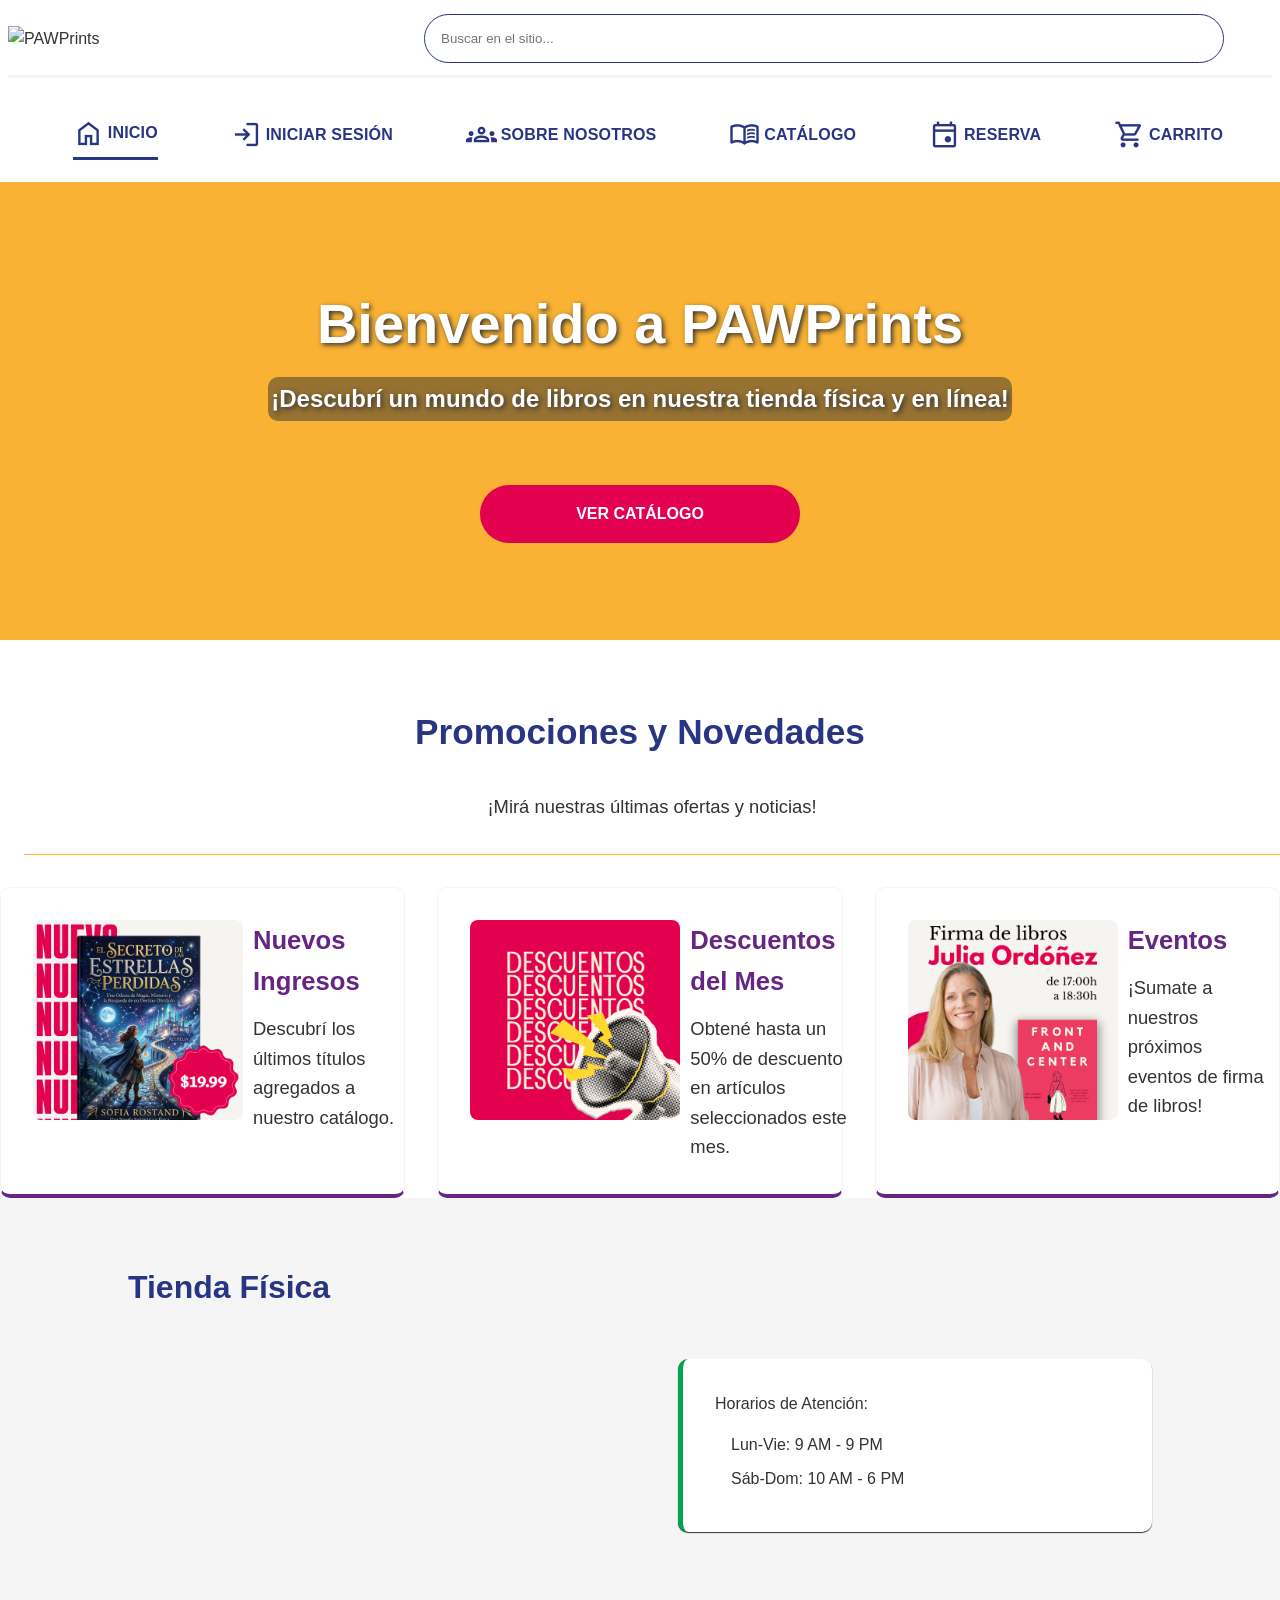
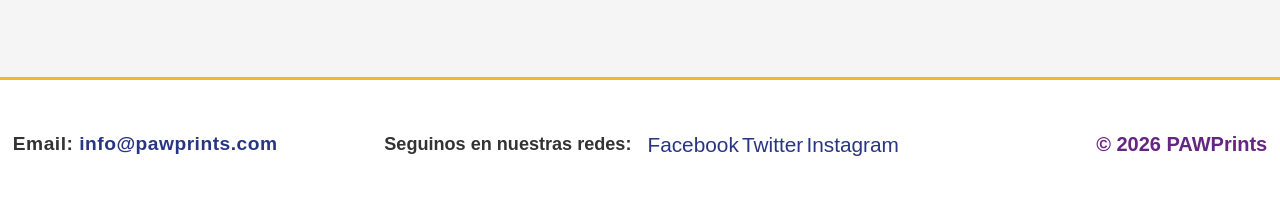
==== Maquetado web/index.html @ 9c55c928 "Inicio.css terminado" ====
<!doctype html>
<html lang="es">
  <head>
    <meta charset="UTF-8" />
    <meta name="viewport" content="width=device-width, initial-scale=1.0" />
    <link rel="stylesheet" href="styles/style.css">
    <link rel="stylesheet" href="styles/print.css" media="print">
    <link rel="stylesheet" href="https://fonts.googleapis.com/css2?family=Material+Symbols+Outlined:opsz,wght,FILL,GRAD@20..48,100..700,0..1,-50..200" />
    <title>PawPrints</title>
  </head>
  <body>
    <header class="Barra-navegacion">
      <div class="header-top">  
        <label for="menu-hamburguesa" class="label-hamburguesa">
          <img src="img/menu-hamburguesa.png" alt="Abrir menú" class="icono-header">
        </label>

        <figure class="header-logo">
          <img src="img/logo.png" alt="PAWPrints" />
        </figure>

        <a href="carrito.html" class="icono-carrito">
          <img src="img/carrito-de-compras.png" alt="Ir al carrito" class="icono-header">
        </a>
      </div>

      <form action="/buscar" method="GET" class="header-busqueda">
        <label for="busqueda" class="busqueda-label">Buscar en el sitio..</label>
        <input
          type="search"
          id="busqueda"
          name="busqueda"
          placeholder="Buscar en el sitio..."
          class="busqueda-input"
        />
        <button type="submit" class="busqueda-btn">Buscar</button>
      </form>

      <nav class="menu-principal">
        <input type="checkbox" id="menu-hamburguesa" class="menu-hamburguesa-check">

        <ul class="nav-lista">
          <li><a href="index.html" class="nav-link pagina-actual"><span class="material-symbols-outlined simbolos">home</span>Inicio</a></li>
          <li><a href="iniciarSesion.html" class="nav-link"><span class="material-symbols-outlined simbolos">login</span>Iniciar Sesión</a></li>
          <li><a href="SobreNosotros.html" class="nav-link"><span class="material-symbols-outlined simbolos">groups</span>Sobre Nosotros</a></li>
          <li><a href="catalogo.html" class="nav-link"><span class="material-symbols-outlined simbolos">menu_book</span> Catálogo</a></li>
          <li><a href="formulario.html" class="nav-link"><span class="material-symbols-outlined simbolos">event</span>Reserva</a></li>
          <li class="item-carrito-texto"><a href="carrito.html" class="nav-link"><span class="material-symbols-outlined simbolos">shopping_cart</span>Carrito</a></li>
        </ul>
      </nav>
    </header>

    <main>
      <header class="Bienvenida">
        <h1>Bienvenido a PAWPrints</h1>
        <p>¡Descubrí un mundo de libros en nuestra tienda física y en línea!</p>
        <a href="catalogo.html">Ver Catálogo</a>
      </header>

      <section class="promociones">
        <h2>Promociones y Novedades</h2>
        <p class="ofertas-noticias">¡Mirá nuestras últimas ofertas y noticias!</p>

        <article>
          <img src="img/nuevos-ingresos.png" alt="" />
          <h3>Nuevos Ingresos</h3>
          <p>Descubrí los últimos títulos agregados a nuestro catálogo.</p>
    
        </article>

        <article>
          <img src="img/descuento-mes.png" alt="" />
          <h3>Descuentos del Mes</h3>
          <p>
            Obtené hasta un 50% de descuento en artículos seleccionados este
            mes.
          </p>
        </article>

        <article>
          <img src="img/eventos.png" alt="" />
          <h3>Eventos</h3>
          <p>¡Sumate a nuestros próximos eventos de firma de libros!</p>
        </article>
      </section>

      <section class="tienda-fisica">
        <div class="contenedor-mapa">
        <h2>Tienda Física</h2>
        <figure>
        <iframe src="https://www.google.com/maps/d/embed?mid=1fqEzq6nPa6IITzVkvMWnMvfQsy2sqrQ&ehbc=2E312F&noprof=1" width="640" height="480"></iframe>
        </figure>
        </div>

        <address>
          <p><strong>Horarios de Atención:</strong></p>
          <ul>
            <li>Lun-Vie: 9 AM - 9 PM</li>
            <li>Sáb-Dom: 10 AM - 6 PM</li>
          </ul>
        </address>
      </section>
    </main>

    <footer class="footer-principal">
      <address class="footer-direccion">
        <p class="footer-email">Email: <a href="mailto:info@pawprints.com">info@pawprints.com</a></p>
          <div class="footer-redes">
            <p>Seguinos en nuestras redes:</p>
            <ul class="footer-redes-lista">
              <li><a href="https://facebook.com" class="icono-red"> <span class="texto-red">Facebook</span><img src="img/facebook.png" alt="Facebook" class="img-red"></a></li>
              <li><a href="https://twitter.com" class="icono-red"><span class="texto-red">Twitter</span><img src="img/twitter.png" alt="Twitter" class="img-red"></a></li>
              <li><a href="https://instagram.com" class="icono-red"><span class="texto-red">Instagram</span><img src="img/instagram.png" alt="Instagram" class="img-red"></a></li>
            </ul>
          </div>
      </address>

      <p class="footer-copyright"><small>&copy; 2026 PAWPrints</small></p>
    </footer>
  </body>
</html>
---- Maquetado web/styles/style.css ----
@import url('reset.css');
@import url('generales.css');
@import url('estructura.css');
@import url('inicio.css');
@import url('catalogo.css');
@import url('SobreNosotros.css');
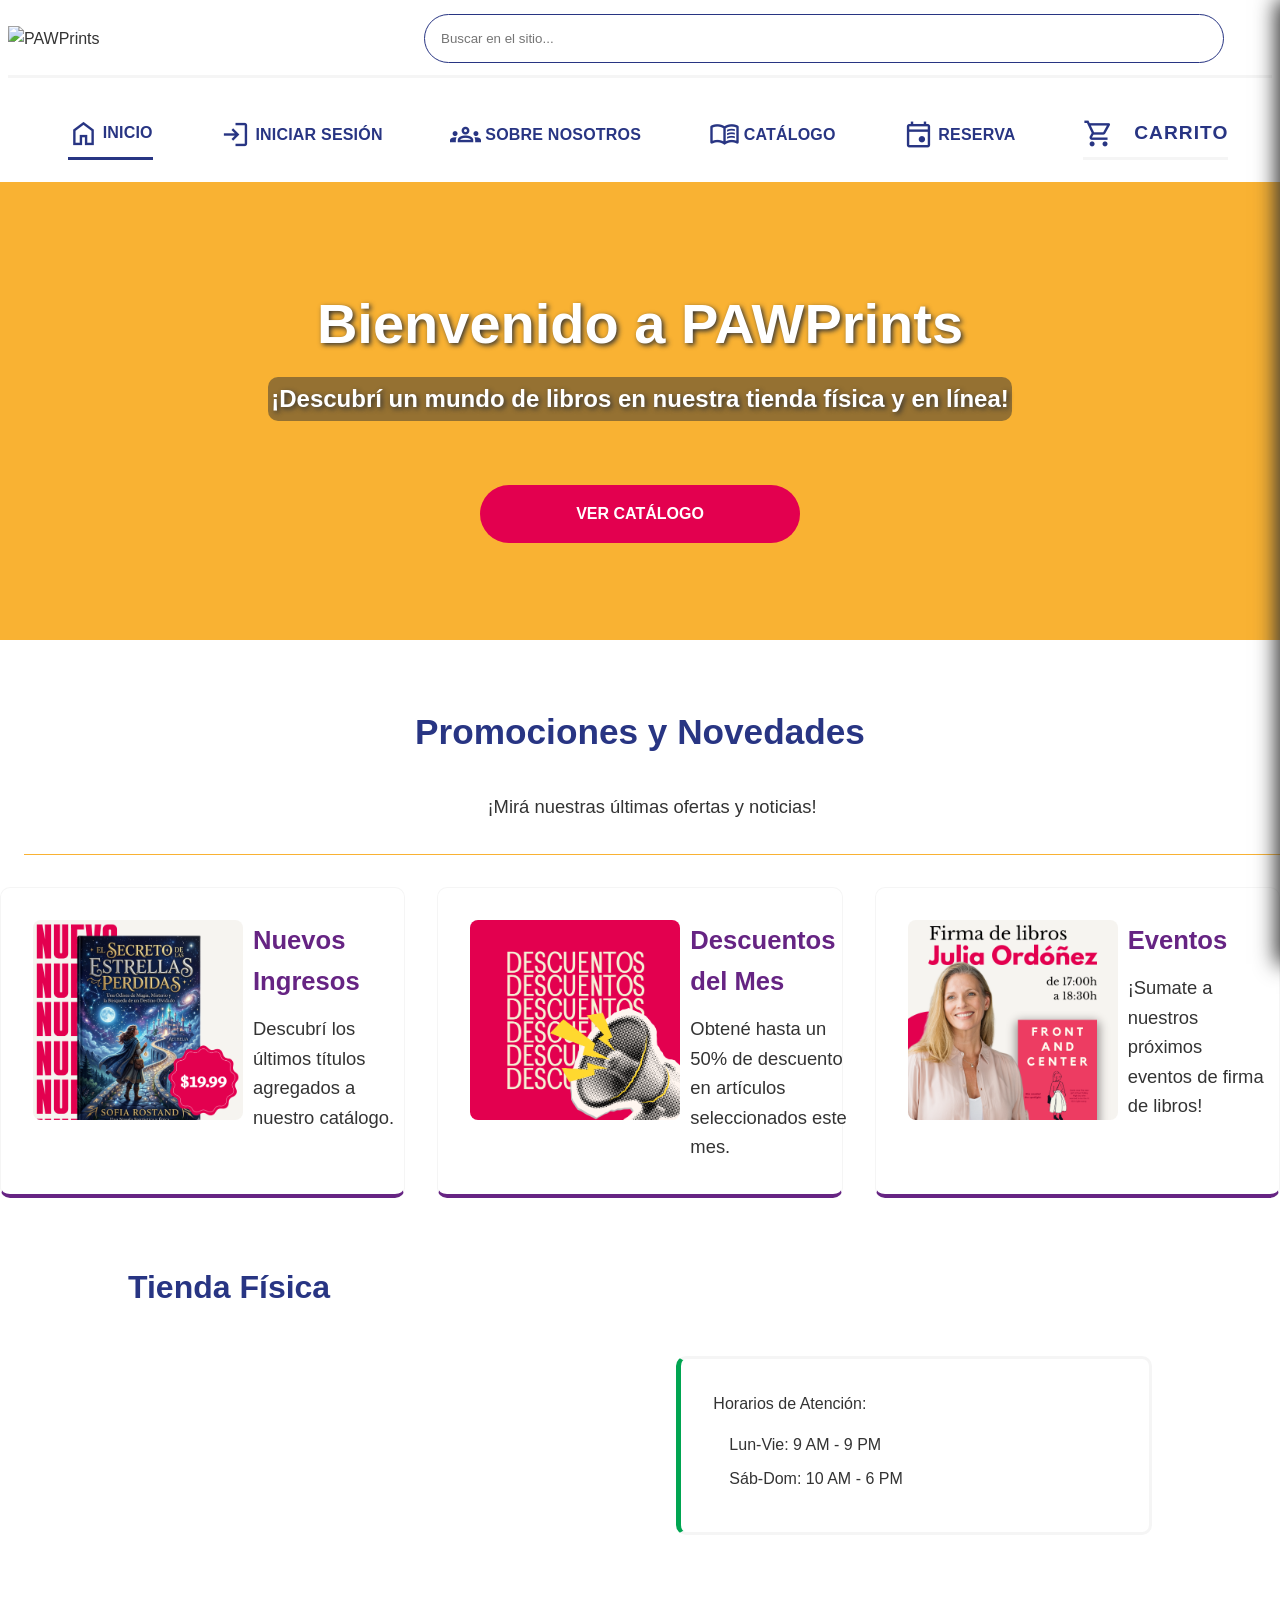
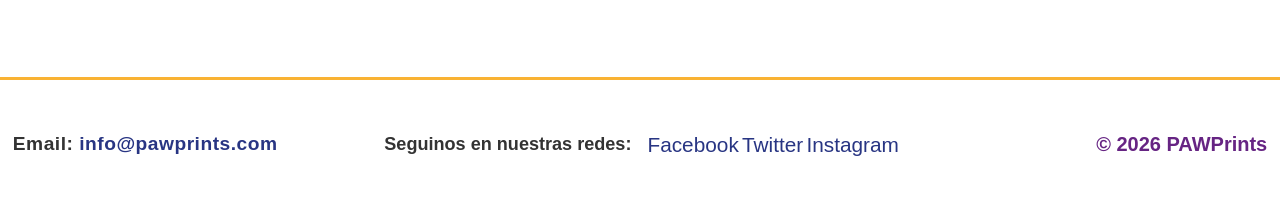
==== commit 8efa2595: "agregue carrito tanto en html como en css, hice tambien algunos cambios en sobre nosotros." ====
--- a/Maquetado web/index.html
+++ b/Maquetado web/index.html
@@ -19,9 +19,9 @@
           <img src="img/logo.png" alt="PAWPrints" />
         </figure>
 
-        <a href="carrito.html" class="icono-carrito">
-          <img src="img/carrito-de-compras.png" alt="Ir al carrito" class="icono-header">
-        </a>
+        <label for="mostrar-carrito" class="icono-carrito">
+          <img src="img/carrito-de-compras.png" alt="Abrir carrito" class="icono-header">
+        </label>
       </div>
 
       <form action="/buscar" method="GET" class="header-busqueda">
@@ -45,7 +45,11 @@
           <li><a href="SobreNosotros.html" class="nav-link"><span class="material-symbols-outlined simbolos">groups</span>Sobre Nosotros</a></li>
           <li><a href="catalogo.html" class="nav-link"><span class="material-symbols-outlined simbolos">menu_book</span> Catálogo</a></li>
           <li><a href="formulario.html" class="nav-link"><span class="material-symbols-outlined simbolos">event</span>Reserva</a></li>
-          <li class="item-carrito-texto"><a href="carrito.html" class="nav-link"><span class="material-symbols-outlined simbolos">shopping_cart</span>Carrito</a></li>
+          <li class="item-carrito-texto">
+              <label for="mostrar-carrito" class="nav-link">
+                  <span class="material-symbols-outlined simbolos">shopping_cart</span>Carrito
+              </label>
+          </li>
         </ul>
       </nav>
     </header>
@@ -117,5 +121,19 @@
 
       <p class="footer-copyright"><small>&copy; 2026 PAWPrints</small></p>
     </footer>
+    <input type="checkbox" id="mostrar-carrito" class="carrito-check">
+    <label for="mostrar-carrito" class="fondo-carrito"></label>
+    <aside class="carrito-panel">
+
+      <header class="carrito-header">
+        <h2>Carrito de compras</h2>
+        <label for="mostrar-carrito" class="carrito-cerrar">✕</label>
+      </header>
+
+      <p class="carrito-vacio">
+        <span class="material-symbols-outlined simbolos">info</span> 
+        El carrito de compras está vacío.
+      </p>
+    </aside>
   </body>
 </html>
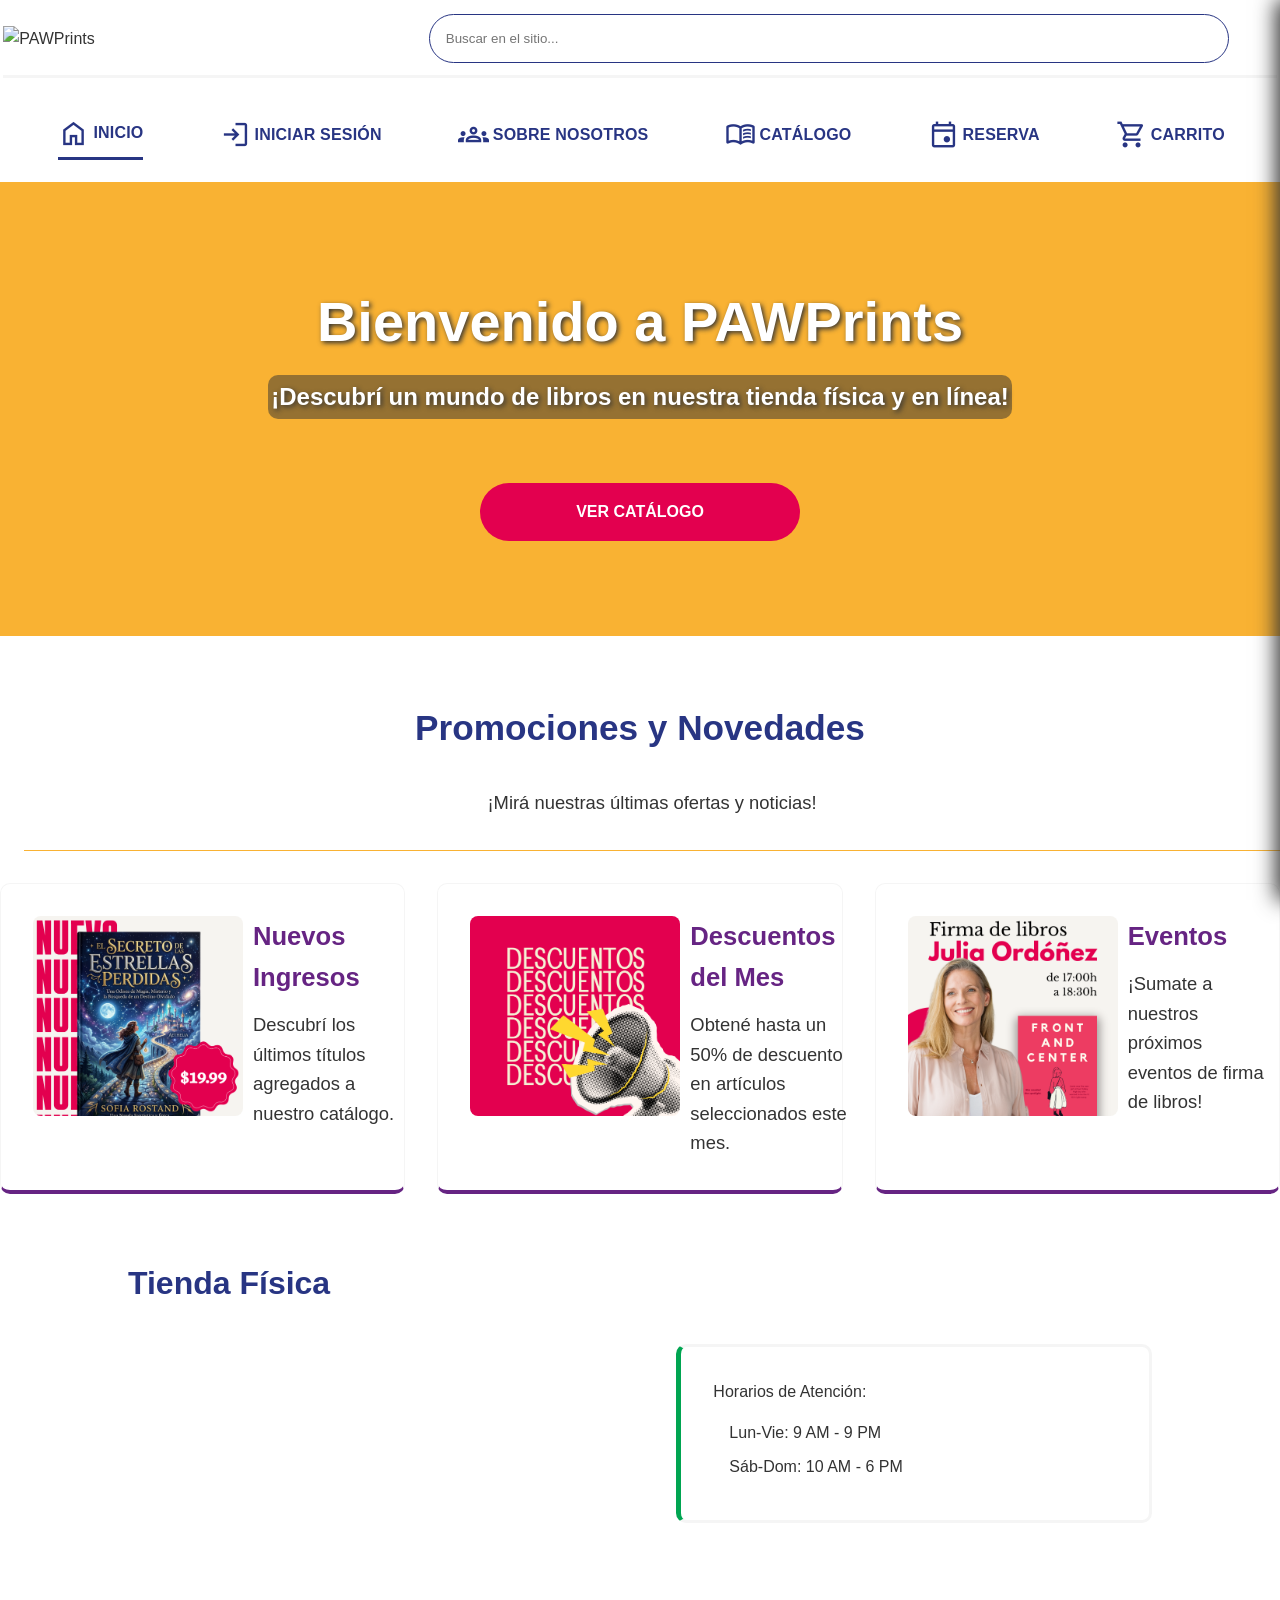
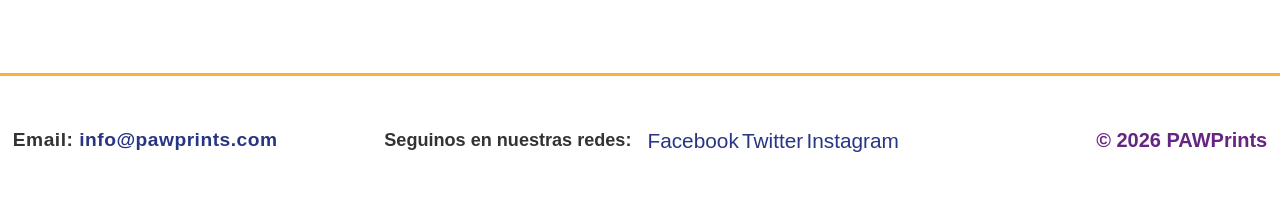
==== commit 9639b807: "Aplique prettier" ====
--- a/Maquetado web/index.html
+++ b/Maquetado web/index.html
@@ -3,16 +3,23 @@
   <head>
     <meta charset="UTF-8" />
     <meta name="viewport" content="width=device-width, initial-scale=1.0" />
-    <link rel="stylesheet" href="styles/style.css">
-    <link rel="stylesheet" href="styles/print.css" media="print">
-    <link rel="stylesheet" href="https://fonts.googleapis.com/css2?family=Material+Symbols+Outlined:opsz,wght,FILL,GRAD@20..48,100..700,0..1,-50..200" />
+    <link rel="stylesheet" href="styles/style.css" />
+    <link rel="stylesheet" href="styles/print.css" media="print" />
+    <link
+      rel="stylesheet"
+      href="https://fonts.googleapis.com/css2?family=Material+Symbols+Outlined:opsz,wght,FILL,GRAD@20..48,100..700,0..1,-50..200"
+    />
     <title>PawPrints</title>
   </head>
   <body>
     <header class="Barra-navegacion">
-      <div class="header-top">  
+      <div class="header-top">
         <label for="menu-hamburguesa" class="label-hamburguesa">
-          <img src="img/menu-hamburguesa.png" alt="Abrir menú" class="icono-header">
+          <img
+            src="img/menu-hamburguesa.png"
+            alt="Abrir menú"
+            class="icono-header"
+          />
         </label>
 
         <figure class="header-logo">
@@ -20,12 +27,18 @@
         </figure>
 
         <label for="mostrar-carrito" class="icono-carrito">
-          <img src="img/carrito-de-compras.png" alt="Abrir carrito" class="icono-header">
+          <img
+            src="img/carrito-de-compras.png"
+            alt="Abrir carrito"
+            class="icono-header"
+          />
         </label>
       </div>
 
       <form action="/buscar" method="GET" class="header-busqueda">
-        <label for="busqueda" class="busqueda-label">Buscar en el sitio..</label>
+        <label for="busqueda" class="busqueda-label"
+          >Buscar en el sitio..</label
+        >
         <input
           type="search"
           id="busqueda"
@@ -37,18 +50,49 @@
       </form>
 
       <nav class="menu-principal">
-        <input type="checkbox" id="menu-hamburguesa" class="menu-hamburguesa-check">
+        <input
+          type="checkbox"
+          id="menu-hamburguesa"
+          class="menu-hamburguesa-check"
+        />
 
         <ul class="nav-lista">
-          <li><a href="index.html" class="nav-link pagina-actual"><span class="material-symbols-outlined simbolos">home</span>Inicio</a></li>
-          <li><a href="iniciarSesion.html" class="nav-link"><span class="material-symbols-outlined simbolos">login</span>Iniciar Sesión</a></li>
-          <li><a href="SobreNosotros.html" class="nav-link"><span class="material-symbols-outlined simbolos">groups</span>Sobre Nosotros</a></li>
-          <li><a href="catalogo.html" class="nav-link"><span class="material-symbols-outlined simbolos">menu_book</span> Catálogo</a></li>
-          <li><a href="formulario.html" class="nav-link"><span class="material-symbols-outlined simbolos">event</span>Reserva</a></li>
+          <li>
+            <a href="index.html" class="nav-link pagina-actual"
+              ><span class="material-symbols-outlined simbolos">home</span
+              >Inicio</a
+            >
+          </li>
+          <li>
+            <a href="iniciarSesion.html" class="nav-link"
+              ><span class="material-symbols-outlined simbolos">login</span
+              >Iniciar Sesión</a
+            >
+          </li>
+          <li>
+            <a href="SobreNosotros.html" class="nav-link"
+              ><span class="material-symbols-outlined simbolos">groups</span
+              >Sobre Nosotros</a
+            >
+          </li>
+          <li>
+            <a href="catalogo.html" class="nav-link"
+              ><span class="material-symbols-outlined simbolos">menu_book</span>
+              Catálogo</a
+            >
+          </li>
+          <li>
+            <a href="formulario.html" class="nav-link"
+              ><span class="material-symbols-outlined simbolos">event</span
+              >Reserva</a
+            >
+          </li>
           <li class="item-carrito-texto">
-              <label for="mostrar-carrito" class="nav-link">
-                  <span class="material-symbols-outlined simbolos">shopping_cart</span>Carrito
-              </label>
+            <label for="mostrar-carrito" class="nav-link">
+              <span class="material-symbols-outlined simbolos"
+                >shopping_cart</span
+              >Carrito
+            </label>
           </li>
         </ul>
       </nav>
@@ -63,13 +107,14 @@
 
       <section class="promociones">
         <h2>Promociones y Novedades</h2>
-        <p class="ofertas-noticias">¡Mirá nuestras últimas ofertas y noticias!</p>
+        <p class="ofertas-noticias">
+          ¡Mirá nuestras últimas ofertas y noticias!
+        </p>
 
         <article>
           <img src="img/nuevos-ingresos.png" alt="" />
           <h3>Nuevos Ingresos</h3>
           <p>Descubrí los últimos títulos agregados a nuestro catálogo.</p>
-    
         </article>
 
         <article>
@@ -90,10 +135,14 @@
 
       <section class="tienda-fisica">
         <div class="contenedor-mapa">
-        <h2>Tienda Física</h2>
-        <figure>
-        <iframe src="https://www.google.com/maps/d/embed?mid=1fqEzq6nPa6IITzVkvMWnMvfQsy2sqrQ&ehbc=2E312F&noprof=1" width="640" height="480"></iframe>
-        </figure>
+          <h2>Tienda Física</h2>
+          <figure>
+            <iframe
+              src="https://www.google.com/maps/d/embed?mid=1fqEzq6nPa6IITzVkvMWnMvfQsy2sqrQ&ehbc=2E312F&noprof=1"
+              width="640"
+              height="480"
+            ></iframe>
+          </figure>
         </div>
 
         <address>
@@ -108,30 +157,47 @@
 
     <footer class="footer-principal">
       <address class="footer-direccion">
-        <p class="footer-email">Email: <a href="mailto:info@pawprints.com">info@pawprints.com</a></p>
-          <div class="footer-redes">
-            <p>Seguinos en nuestras redes:</p>
-            <ul class="footer-redes-lista">
-              <li><a href="https://facebook.com" class="icono-red"> <span class="texto-red">Facebook</span><img src="img/facebook.png" alt="Facebook" class="img-red"></a></li>
-              <li><a href="https://twitter.com" class="icono-red"><span class="texto-red">Twitter</span><img src="img/twitter.png" alt="Twitter" class="img-red"></a></li>
-              <li><a href="https://instagram.com" class="icono-red"><span class="texto-red">Instagram</span><img src="img/instagram.png" alt="Instagram" class="img-red"></a></li>
-            </ul>
-          </div>
+        <p class="footer-email">
+          Email: <a href="mailto:info@pawprints.com">info@pawprints.com</a>
+        </p>
+        <div class="footer-redes">
+          <p>Seguinos en nuestras redes:</p>
+          <ul class="footer-redes-lista">
+            <li>
+              <a href="https://facebook.com" class="icono-red">
+                <span class="texto-red">Facebook</span
+                ><img src="img/facebook.png" alt="Facebook" class="img-red"
+              /></a>
+            </li>
+            <li>
+              <a href="https://twitter.com" class="icono-red"
+                ><span class="texto-red">Twitter</span
+                ><img src="img/twitter.png" alt="Twitter" class="img-red"
+              /></a>
+            </li>
+            <li>
+              <a href="https://instagram.com" class="icono-red"
+                ><span class="texto-red">Instagram</span
+                ><img src="img/instagram.png" alt="Instagram" class="img-red"
+              /></a>
+            </li>
+          </ul>
+        </div>
       </address>
 
       <p class="footer-copyright"><small>&copy; 2026 PAWPrints</small></p>
     </footer>
-    <input type="checkbox" id="mostrar-carrito" class="carrito-check">
+
+    <input type="checkbox" id="mostrar-carrito" class="carrito-check" />
     <label for="mostrar-carrito" class="fondo-carrito"></label>
     <aside class="carrito-panel">
-
       <header class="carrito-header">
         <h2>Carrito de compras</h2>
         <label for="mostrar-carrito" class="carrito-cerrar">✕</label>
       </header>
 
       <p class="carrito-vacio">
-        <span class="material-symbols-outlined simbolos">info</span> 
+        <span class="material-symbols-outlined simbolos">info</span>
         El carrito de compras está vacío.
       </p>
     </aside>
--- a/Maquetado web/styles/style.css
+++ b/Maquetado web/styles/style.css
@@ -3,4 +3,5 @@
 @import url('estructura.css');
 @import url('inicio.css');
 @import url('catalogo.css');
+@import url('formulario.css');
 @import url('SobreNosotros.css');
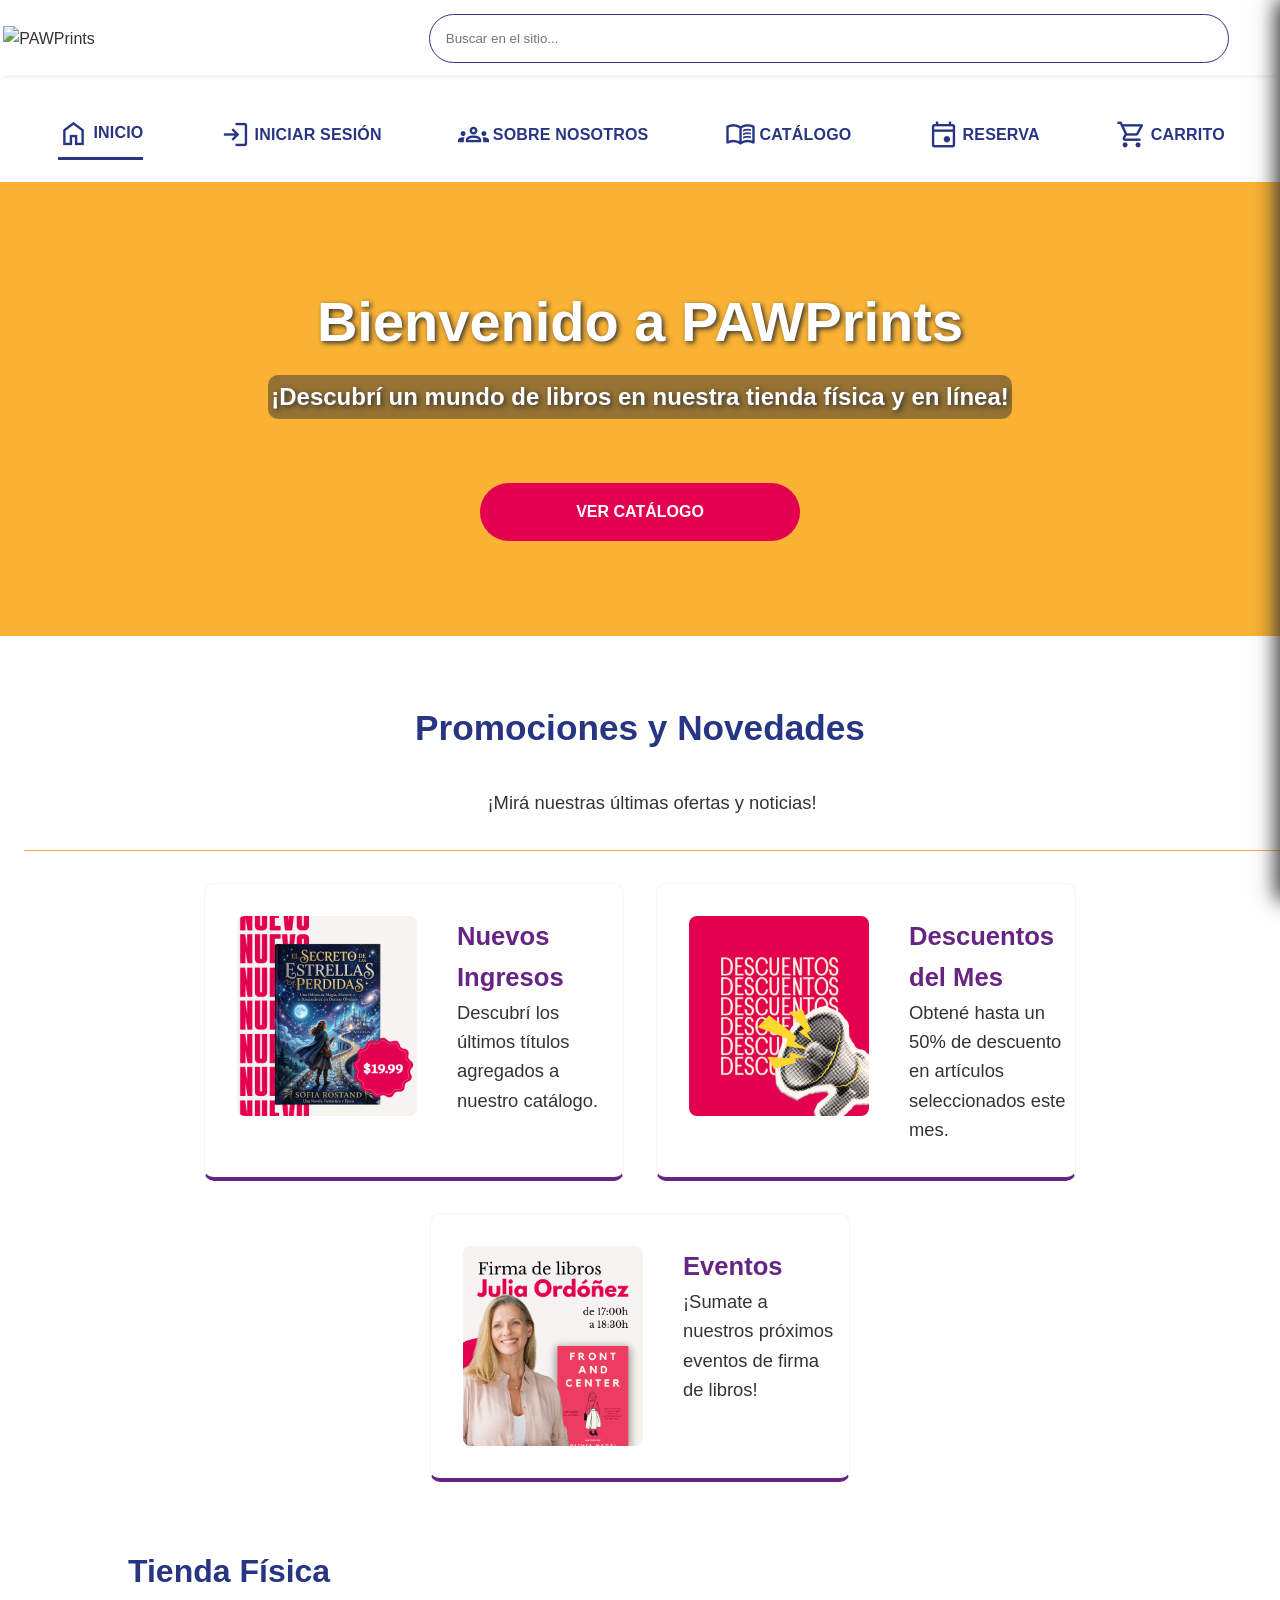
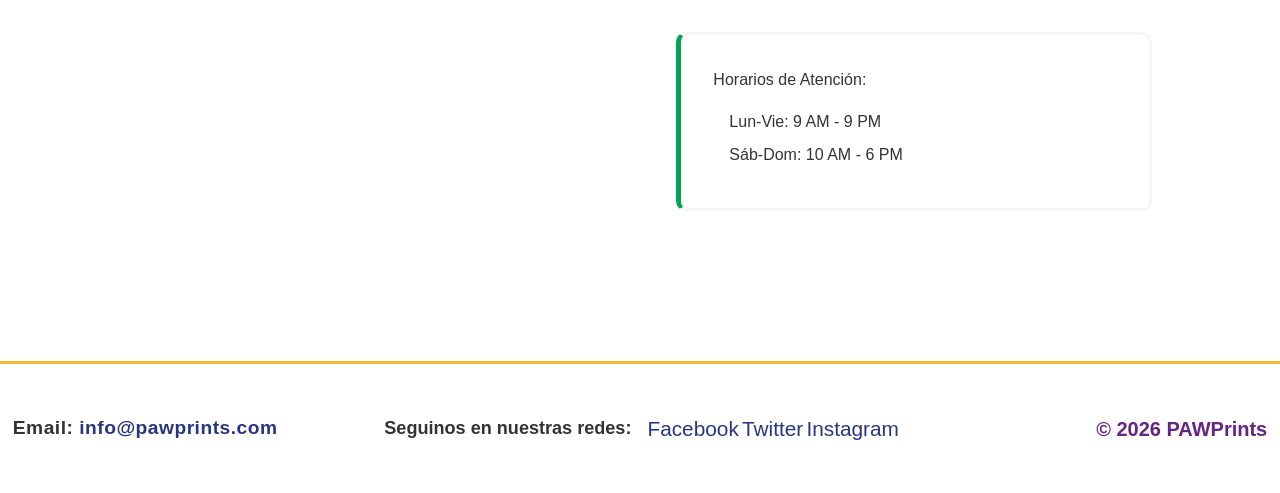
==== commit dab79d66: "Acomode promociones en inicio.css" ====
--- a/Maquetado web/index.html
+++ b/Maquetado web/index.html
@@ -64,9 +64,9 @@
             >
           </li>
           <li>
-            <a href="iniciarSesion.html" class="nav-link"
-              ><span class="material-symbols-outlined simbolos">login</span
-              >Iniciar Sesión</a
+            <label for="mostrar-login" class="nav-link">
+              <span class="material-symbols-outlined simbolos">login</span
+              >Iniciar Sesión</label
             >
           </li>
           <li>
@@ -113,23 +113,26 @@
 
         <article>
           <img src="img/nuevos-ingresos.png" alt="" />
+          <div class="contenedor-texto">
           <h3>Nuevos Ingresos</h3>
           <p>Descubrí los últimos títulos agregados a nuestro catálogo.</p>
+          </div>
         </article>
 
         <article>
           <img src="img/descuento-mes.png" alt="" />
+          <div class="contenedor-texto">
           <h3>Descuentos del Mes</h3>
-          <p>
-            Obtené hasta un 50% de descuento en artículos seleccionados este
-            mes.
-          </p>
+          <p>Obtené hasta un 50% de descuento en artículos seleccionados este mes.</p>
+          </div>
         </article>
 
         <article>
           <img src="img/eventos.png" alt="" />
+          <div class="contenedor-texto">
           <h3>Eventos</h3>
           <p>¡Sumate a nuestros próximos eventos de firma de libros!</p>
+          </div>
         </article>
       </section>
 
@@ -188,6 +191,81 @@
       <p class="footer-copyright"><small>&copy; 2026 PAWPrints</small></p>
     </footer>
 
+    <input type="checkbox" id="mostrar-login" class="login-check" />
+    <label for="mostrar-login" class="fondo-login"></label>
+    <aside class="login-panel">
+      <header class="login-header">
+        <h2>Iniciar Sesión</h2>
+        <label for="mostrar-login" class="login-cerrar">✕</label>
+      </header>
+
+      <form class="login-form">
+        <label for="user">Usuario</label>
+        <input
+          type="text"
+          id="user"
+          placeholder="Ingresá tu usuario"
+          required
+        />
+
+        <label for="pass">Contraseña</label>
+        <input
+          type="password"
+          id="pass"
+          placeholder="Ingresá tu contraseña"
+          required
+        />
+
+        <button type="submit">Iniciar Sesión</button>
+      </form>
+      <p>
+        ¿No tenes cuenta aún?
+        <label for="mostrar-registro" class="registro-link"
+          >Registrate aquí</label
+        >
+      </p>
+    </aside>
+
+    <input type="checkbox" id="mostrar-registro" class="registro-check" />
+    <label for="mostrar-registro" class="fondo-registro"></label>
+    <aside class="registro-panel">
+      <header class="registro-header">
+        <h2>Registrarme</h2>
+        <label for="mostrar-registro" class="registro-cerrar">✕</label>
+      </header>
+
+      <form class="registro-form">
+        <label for="name">Nombre Completo</label>
+        <input type="text" id="name" placeholder="Ingresá tu nombre" required />
+
+        <label for="mail">Correo Electrónico</label>
+        <input
+          type="email"
+          id="mail"
+          placeholder="Ingresá tu correo electrónico"
+          required
+        />
+
+        <label for="user">Usuario</label>
+        <input
+          type="text"
+          id="user"
+          placeholder="Ingresá un usuario"
+          required
+        />
+
+        <label for="pass">Contraseña</label>
+        <input
+          type="password"
+          id="pass"
+          placeholder="Ingresá una contraseña"
+          required
+        />
+
+        <button type="submit">Registrarme</button>
+      </form>
+    </aside>
+
     <input type="checkbox" id="mostrar-carrito" class="carrito-check" />
     <label for="mostrar-carrito" class="fondo-carrito"></label>
     <aside class="carrito-panel">
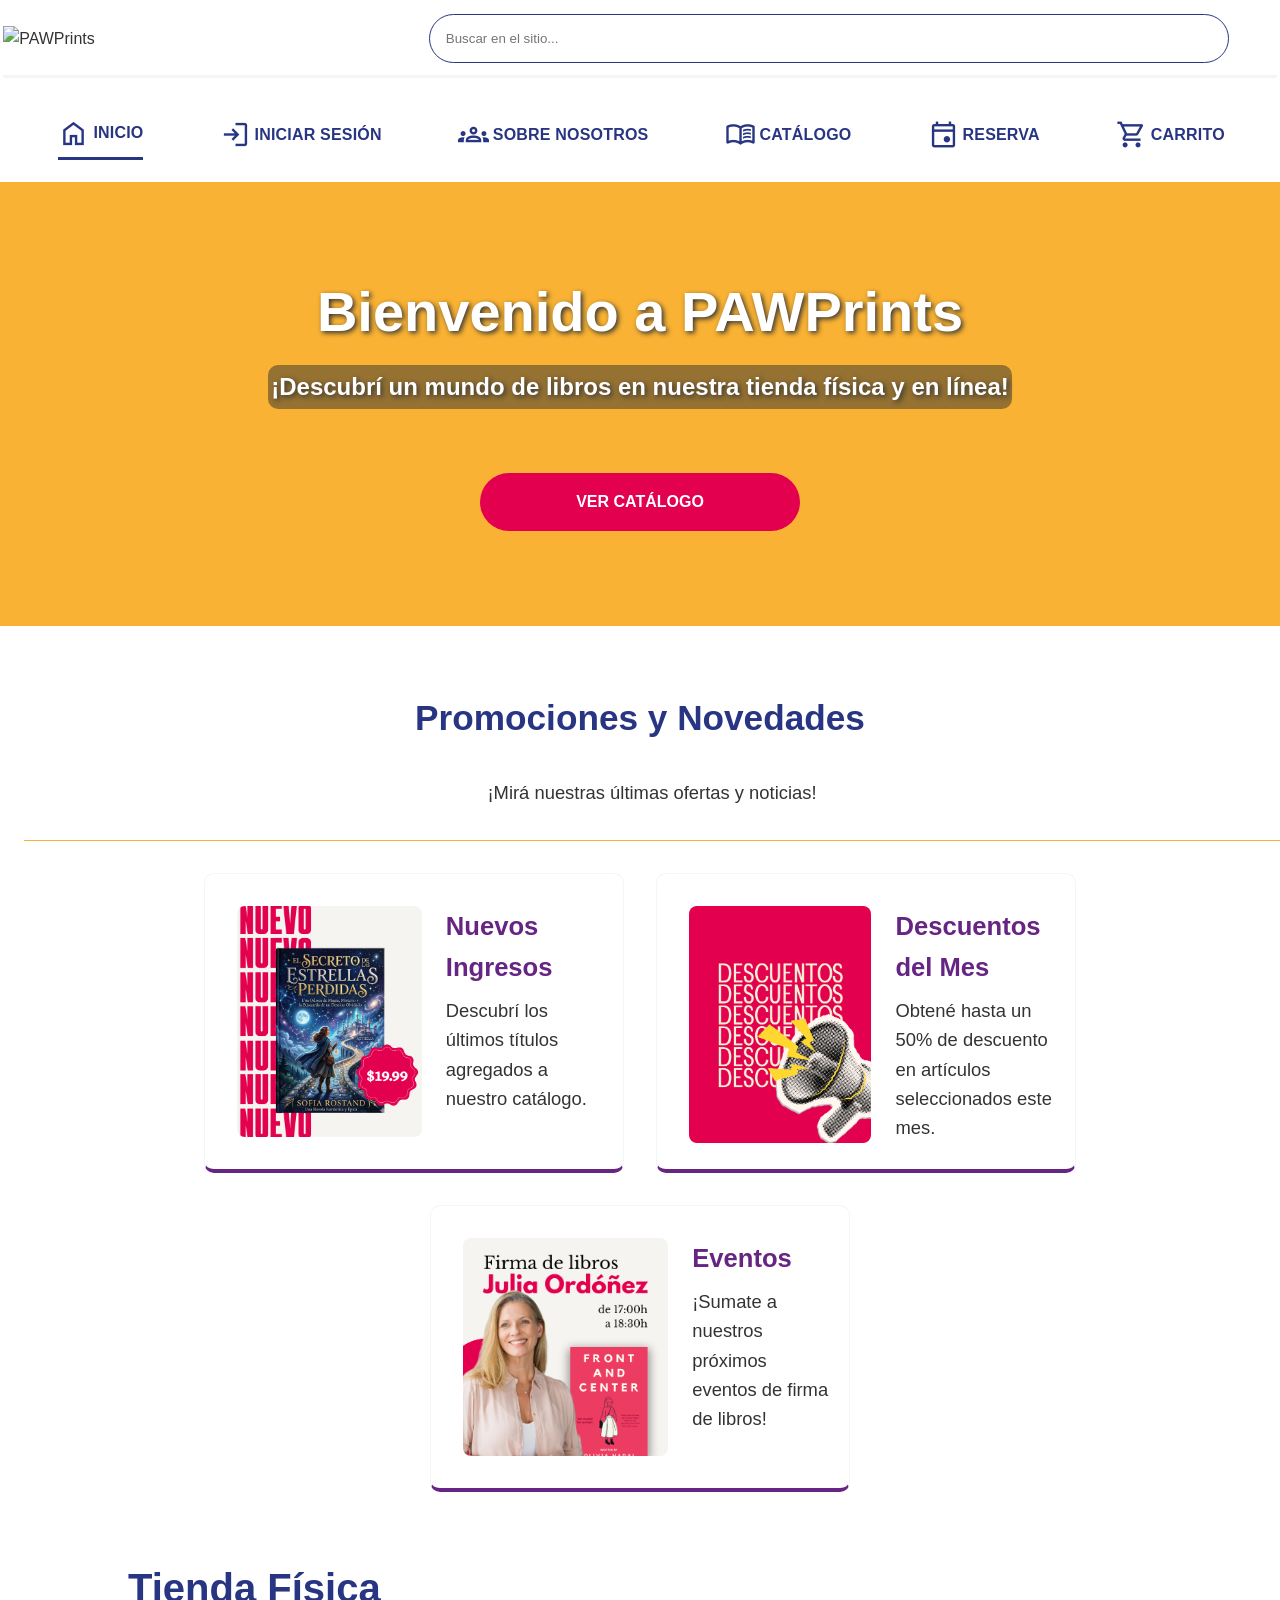
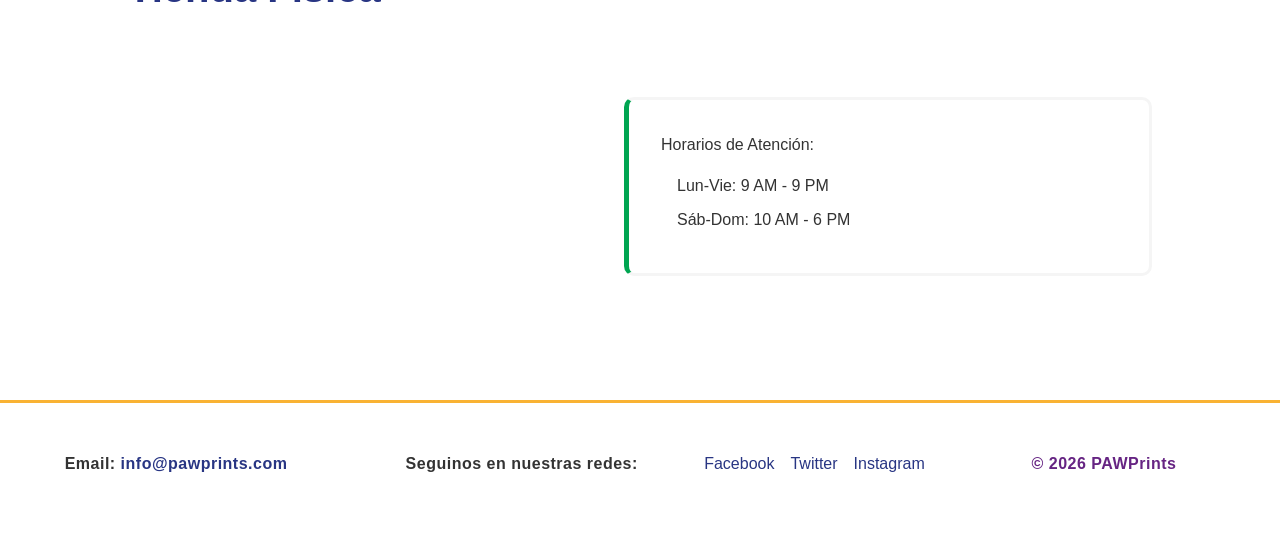
==== commit fd80700e: "Cambiamos algunos divs en html por el uso de grid-template-area en .css" ====
--- a/Maquetado web/index.html
+++ b/Maquetado web/index.html
@@ -13,27 +13,25 @@
   </head>
   <body>
     <header class="Barra-navegacion">
-      <div class="header-top">
-        <label for="menu-hamburguesa" class="label-hamburguesa">
-          <img
-            src="img/menu-hamburguesa.png"
-            alt="Abrir menú"
-            class="icono-header"
-          />
-        </label>
-
-        <figure class="header-logo">
-          <img src="img/logo.png" alt="PAWPrints" />
-        </figure>
-
-        <label for="mostrar-carrito" class="icono-carrito">
-          <img
-            src="img/carrito-de-compras.png"
-            alt="Abrir carrito"
-            class="icono-header"
-          />
-        </label>
-      </div>
+      <label for="menu-hamburguesa" class="label-hamburguesa">
+        <img
+          src="img/menu-hamburguesa.png"
+          alt="Abrir menú"
+          class="icono-header"
+        />
+      </label>
+
+      <figure class="header-logo">
+        <img src="img/logo.png" alt="PAWPrints" />
+      </figure>
+
+      <label for="mostrar-carrito" class="icono-carrito">
+        <img
+          src="img/carrito-de-compras.png"
+          alt="Abrir carrito"
+          class="icono-header"
+        />
+      </label>
 
       <form action="/buscar" method="GET" class="header-busqueda">
         <label for="busqueda" class="busqueda-label"
@@ -113,40 +111,35 @@
 
         <article>
           <img src="img/nuevos-ingresos.png" alt="" />
-          <div class="contenedor-texto">
           <h3>Nuevos Ingresos</h3>
           <p>Descubrí los últimos títulos agregados a nuestro catálogo.</p>
-          </div>
         </article>
 
         <article>
           <img src="img/descuento-mes.png" alt="" />
-          <div class="contenedor-texto">
           <h3>Descuentos del Mes</h3>
-          <p>Obtené hasta un 50% de descuento en artículos seleccionados este mes.</p>
-          </div>
+          <p>
+            Obtené hasta un 50% de descuento en artículos seleccionados este
+            mes.
+          </p>
         </article>
 
         <article>
           <img src="img/eventos.png" alt="" />
-          <div class="contenedor-texto">
           <h3>Eventos</h3>
           <p>¡Sumate a nuestros próximos eventos de firma de libros!</p>
-          </div>
         </article>
       </section>
 
       <section class="tienda-fisica">
-        <div class="contenedor-mapa">
-          <h2>Tienda Física</h2>
-          <figure>
-            <iframe
-              src="https://www.google.com/maps/d/embed?mid=1fqEzq6nPa6IITzVkvMWnMvfQsy2sqrQ&ehbc=2E312F&noprof=1"
-              width="640"
-              height="480"
-            ></iframe>
-          </figure>
-        </div>
+        <h2>Tienda Física</h2>
+        <figure>
+          <iframe
+            src="https://www.google.com/maps/d/embed?mid=1fqEzq6nPa6IITzVkvMWnMvfQsy2sqrQ&ehbc=2E312F&noprof=1"
+            width="640"
+            height="480"
+          ></iframe>
+        </figure>
 
         <address>
           <p><strong>Horarios de Atención:</strong></p>
@@ -163,29 +156,27 @@
         <p class="footer-email">
           Email: <a href="mailto:info@pawprints.com">info@pawprints.com</a>
         </p>
-        <div class="footer-redes">
-          <p>Seguinos en nuestras redes:</p>
-          <ul class="footer-redes-lista">
-            <li>
-              <a href="https://facebook.com" class="icono-red">
-                <span class="texto-red">Facebook</span
-                ><img src="img/facebook.png" alt="Facebook" class="img-red"
-              /></a>
-            </li>
-            <li>
-              <a href="https://twitter.com" class="icono-red"
-                ><span class="texto-red">Twitter</span
-                ><img src="img/twitter.png" alt="Twitter" class="img-red"
-              /></a>
-            </li>
-            <li>
-              <a href="https://instagram.com" class="icono-red"
-                ><span class="texto-red">Instagram</span
-                ><img src="img/instagram.png" alt="Instagram" class="img-red"
-              /></a>
-            </li>
-          </ul>
-        </div>
+        <p class="footer-redes">Seguinos en nuestras redes:</p>
+        <ul class="footer-redes-lista">
+          <li>
+            <a href="https://facebook.com" class="icono-red">
+              <span class="texto-red">Facebook</span
+              ><img src="img/facebook.png" alt="Facebook" class="img-red"
+            /></a>
+          </li>
+          <li>
+            <a href="https://twitter.com" class="icono-red"
+              ><span class="texto-red">Twitter</span
+              ><img src="img/twitter.png" alt="Twitter" class="img-red"
+            /></a>
+          </li>
+          <li>
+            <a href="https://instagram.com" class="icono-red"
+              ><span class="texto-red">Instagram</span
+              ><img src="img/instagram.png" alt="Instagram" class="img-red"
+            /></a>
+          </li>
+        </ul>
       </address>
 
       <p class="footer-copyright"><small>&copy; 2026 PAWPrints</small></p>
@@ -209,12 +200,17 @@
         />
 
         <label for="pass">Contraseña</label>
-        <input
-          type="password"
-          id="pass"
-          placeholder="Ingresá tu contraseña"
-          required
-        />
+        <div class="campo-contraseña">
+          <input
+            type="password"
+            id="pass"
+            placeholder="Ingresá tu contraseña"
+            required
+          />
+          <span class="material-symbols-outlined simbolos mostrar-contraseña"
+            >visibility_off</span
+          >
+        </div>
 
         <button type="submit">Iniciar Sesión</button>
       </form>
@@ -255,12 +251,17 @@
         />
 
         <label for="pass">Contraseña</label>
-        <input
-          type="password"
-          id="pass"
-          placeholder="Ingresá una contraseña"
-          required
-        />
+        <div class="campo-contraseña">
+          <input
+            type="password"
+            id="pass"
+            placeholder="Ingresá tu contraseña"
+            required
+          />
+          <span class="material-symbols-outlined simbolos mostrar-contraseña"
+            >visibility_off</span
+          >
+        </div>
 
         <button type="submit">Registrarme</button>
       </form>
--- a/Maquetado web/styles/style.css
+++ b/Maquetado web/styles/style.css
@@ -4,4 +4,5 @@
 @import url('inicio.css');
 @import url('catalogo.css');
 @import url('formulario.css');
-@import url('SobreNosotros.css');+@import url('SobreNosotros.css');
+@import url('detallelibro.css');
